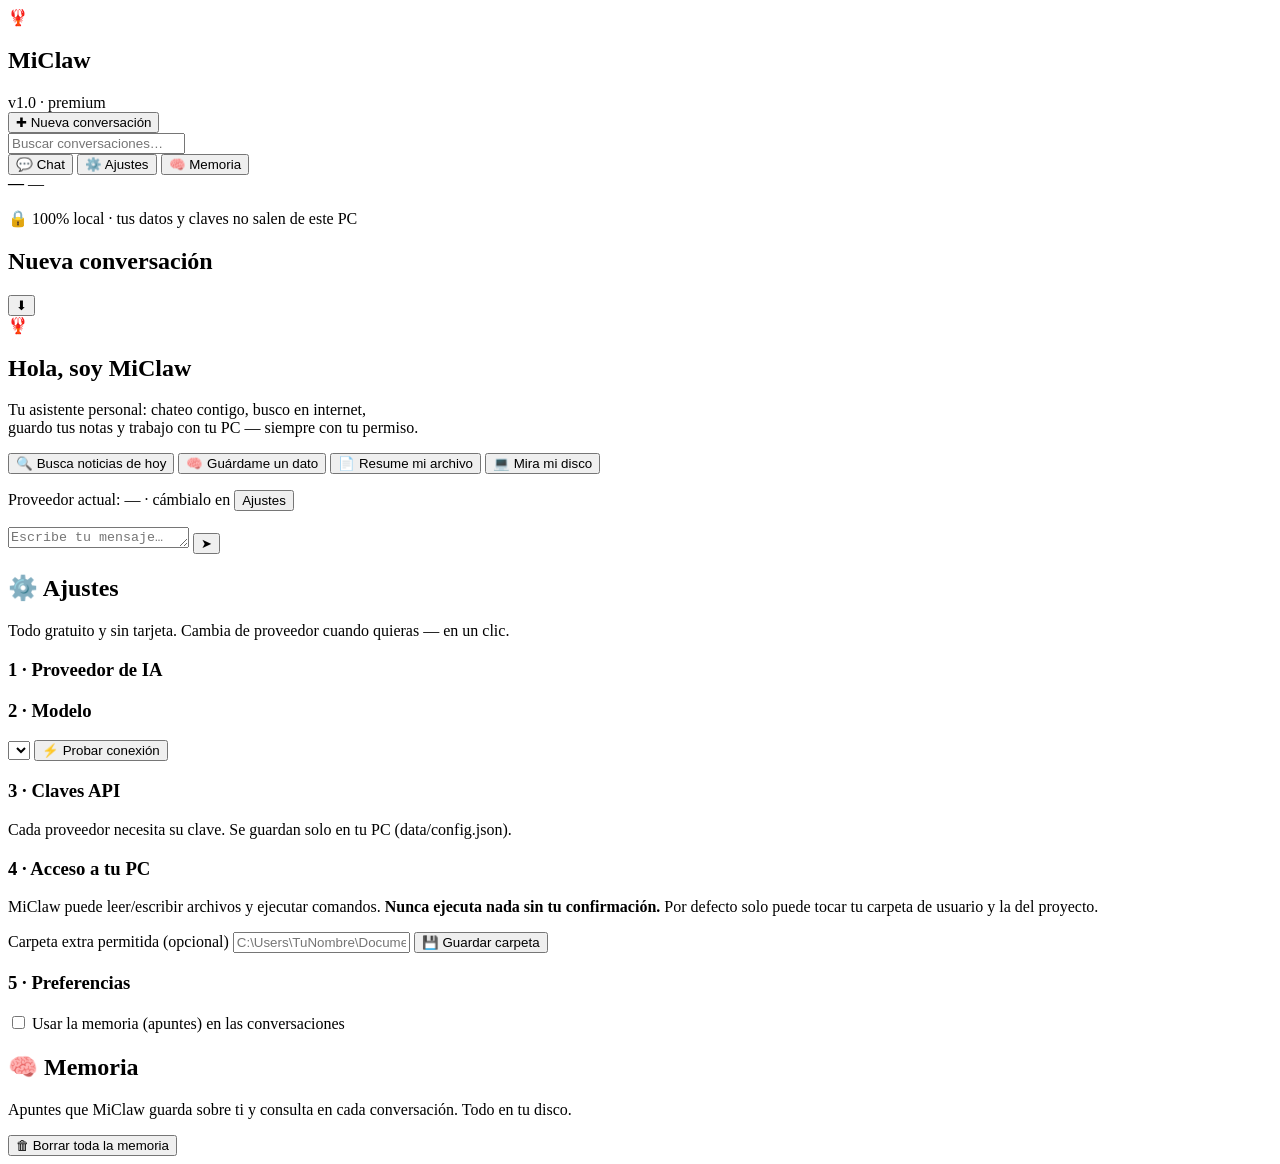
==== asistente/static/index.html @ cb07a9a9 "MiClaw v1.0 premium: conversaciones guardadas, Markdown, typewriter y UX de nivel dios - Conversacio" ====
<!DOCTYPE html>
<html lang="es">
<head>
<meta charset="UTF-8">
<meta name="viewport" content="width=device-width, initial-scale=1.0">
<title>MiClaw — Tu asistente de IA</title>
<link rel="stylesheet" href="/static/styles.css">
</head>
<body>
<div class="bg-orbs" aria-hidden="true"><div class="orb o1"></div><div class="orb o2"></div><div class="orb o3"></div></div>

<div class="app">
  <!-- ================= SIDEBAR ================= -->
  <aside class="sidebar">
    <div class="brand">
      <div class="brand-logo">🦞</div>
      <div class="brand-text">
        <h1>MiClaw</h1>
        <span class="version">v1.0 · premium</span>
      </div>
    </div>

    <button class="new-chat-btn" id="btn-nueva">✚ Nueva conversación</button>

    <div class="search-box">
      <input type="text" id="buscar-conv" placeholder="Buscar conversaciones…">
    </div>

    <div class="conv-list" id="lista-conversaciones"></div>

    <div class="sidebar-bottom">
      <button class="nav-btn" data-view="chat">💬 Chat</button>
      <button class="nav-btn" data-view="ajustes">⚙️ Ajustes</button>
      <button class="nav-btn" data-view="memoria">🧠 Memoria</button>

      <div class="provider-mini" id="provider-box" title="Proveedor activo">
        <span class="dot" id="provider-dot"></span>
        <div class="provider-mini-text">
          <strong id="provider-name">—</strong>
          <span id="provider-model">—</span>
        </div>
      </div>
      <p class="privacy-note">🔒 100% local · tus datos y claves no salen de este PC</p>
    </div>
  </aside>

  <!-- ================= CONTENIDO ================= -->
  <main class="content">

    <!-- ---------- CHAT ---------- -->
    <section id="view-chat" class="view active">
      <header class="chat-top">
        <div class="chat-title-wrap">
          <h2 id="chat-titulo">Nueva conversación</h2>
          <span class="chip" id="chip-proveedor"></span>
        </div>
        <div class="chat-top-actions">
          <button class="icon-btn" id="btn-exportar" title="Exportar conversación (Markdown)">⬇</button>
        </div>
      </header>

      <div id="welcome" class="welcome">
        <div class="welcome-logo">🦞</div>
        <h1>Hola, soy MiClaw</h1>
        <p>Tu asistente personal: chateo contigo, busco en internet, <br>guardo tus notas y trabajo con tu PC — siempre con tu permiso.</p>
        <div class="chips">
          <button class="chip-sug" data-s="busca en internet las noticias de tecnología de hoy">🔍 Busca noticias de hoy</button>
          <button class="chip-sug" data-s="recuerda que mi color favorito es el verde">🧠 Guárdame un dato</button>
          <button class="chip-sug" data-s="lee el archivo README.md del proyecto y resúmelo">📄 Resume mi archivo</button>
          <button class="chip-sug" data-s="¿cuánto espacio libre tiene mi disco?">💻 Mira mi disco</button>
        </div>
        <p class="welcome-hint">Proveedor actual: <span id="welcome-provider">—</span> · cámbialo en <button class="linklike" id="ir-ajustes">Ajustes</button></p>
      </div>

      <div id="messages" class="messages"></div>

      <form id="chat-form" class="composer" autocomplete="off">
        <textarea id="input" rows="1" placeholder="Escribe tu mensaje…  (Enter enviar · Shift+Enter salto)"></textarea>
        <button type="submit" id="btn-send" title="Enviar">➤</button>
      </form>
    </section>

    <!-- ---------- AJUSTES ---------- -->
    <section id="view-ajustes" class="view scroll-view">
      <div class="view-head">
        <h2>⚙️ Ajustes</h2>
        <p class="hint">Todo gratuito y sin tarjeta. Cambia de proveedor cuando quieras — en un clic.</p>
      </div>

      <div class="card">
        <h3>1 · Proveedor de IA</h3>
        <div id="provider-list" class="provider-list"></div>
      </div>

      <div class="card" id="card-modelo">
        <h3>2 · Modelo</h3>
        <select id="select-modelo"></select>
        <button class="btn-primary" id="btn-probar">⚡ Probar conexión</button>
        <span id="probar-resultado" class="probar-resultado"></span>
      </div>

      <div class="card" id="card-custom" style="display:none">
        <h3>2b · Proveedor personalizado (cualquier API compatible con OpenAI)</h3>
        <p class="hint">Pon la URL base (sin /chat/completions) y la lista de modelos, uno por línea. Funciona con LM Studio, vLLM y otros.</p>
        <label class="mini-label" for="custom-url">URL base</label>
        <input type="text" id="custom-url" placeholder="https://mi-servidor.com/v1">
        <label class="mini-label" for="custom-modelos">Modelos (uno por línea)</label>
        <textarea id="custom-modelos" rows="4" placeholder="mi-modelo-1&#10;mi-modelo-2"></textarea>
        <button class="btn-primary" id="btn-custom">💾 Guardar personalizado</button>
      </div>

      <div class="card">
        <h3>3 · Claves API</h3>
        <p class="hint">Cada proveedor necesita su clave. Se guardan solo en tu PC (data/config.json).</p>
        <div id="key-list"></div>
      </div>

      <div class="card">
        <h3>4 · Acceso a tu PC</h3>
        <p class="hint">MiClaw puede leer/escribir archivos y ejecutar comandos. <strong>Nunca ejecuta nada sin tu confirmación.</strong> Por defecto solo puede tocar tu carpeta de usuario y la del proyecto.</p>
        <label class="mini-label" for="pc-carpeta">Carpeta extra permitida (opcional)</label>
        <input type="text" id="pc-carpeta" placeholder="C:\Users\TuNombre\Documentos  o  /home/tu/Proyectos">
        <button class="btn-primary" id="btn-pc-config">💾 Guardar carpeta</button>
      </div>

      <div class="card">
        <h3>5 · Preferencias</h3>
        <label class="toggle-row">
          <input type="checkbox" id="toggle-memoria">
          <span>Usar la memoria (apuntes) en las conversaciones</span>
        </label>
      </div>
    </section>

    <!-- ---------- MEMORIA ---------- -->
    <section id="view-memoria" class="view scroll-view">
      <div class="view-head">
        <h2>🧠 Memoria</h2>
        <p class="hint">Apuntes que MiClaw guarda sobre ti y consulta en cada conversación. Todo en tu disco.</p>
      </div>
      <div id="apuntes-list" class="apuntes-list"></div>
      <button class="danger-btn" id="btn-borrar-memoria">🗑 Borrar toda la memoria</button>
    </section>
  </main>
</div>

<div id="toast" class="toast"></div>
<script src="/static/app.js"></script>
</body>
</html>
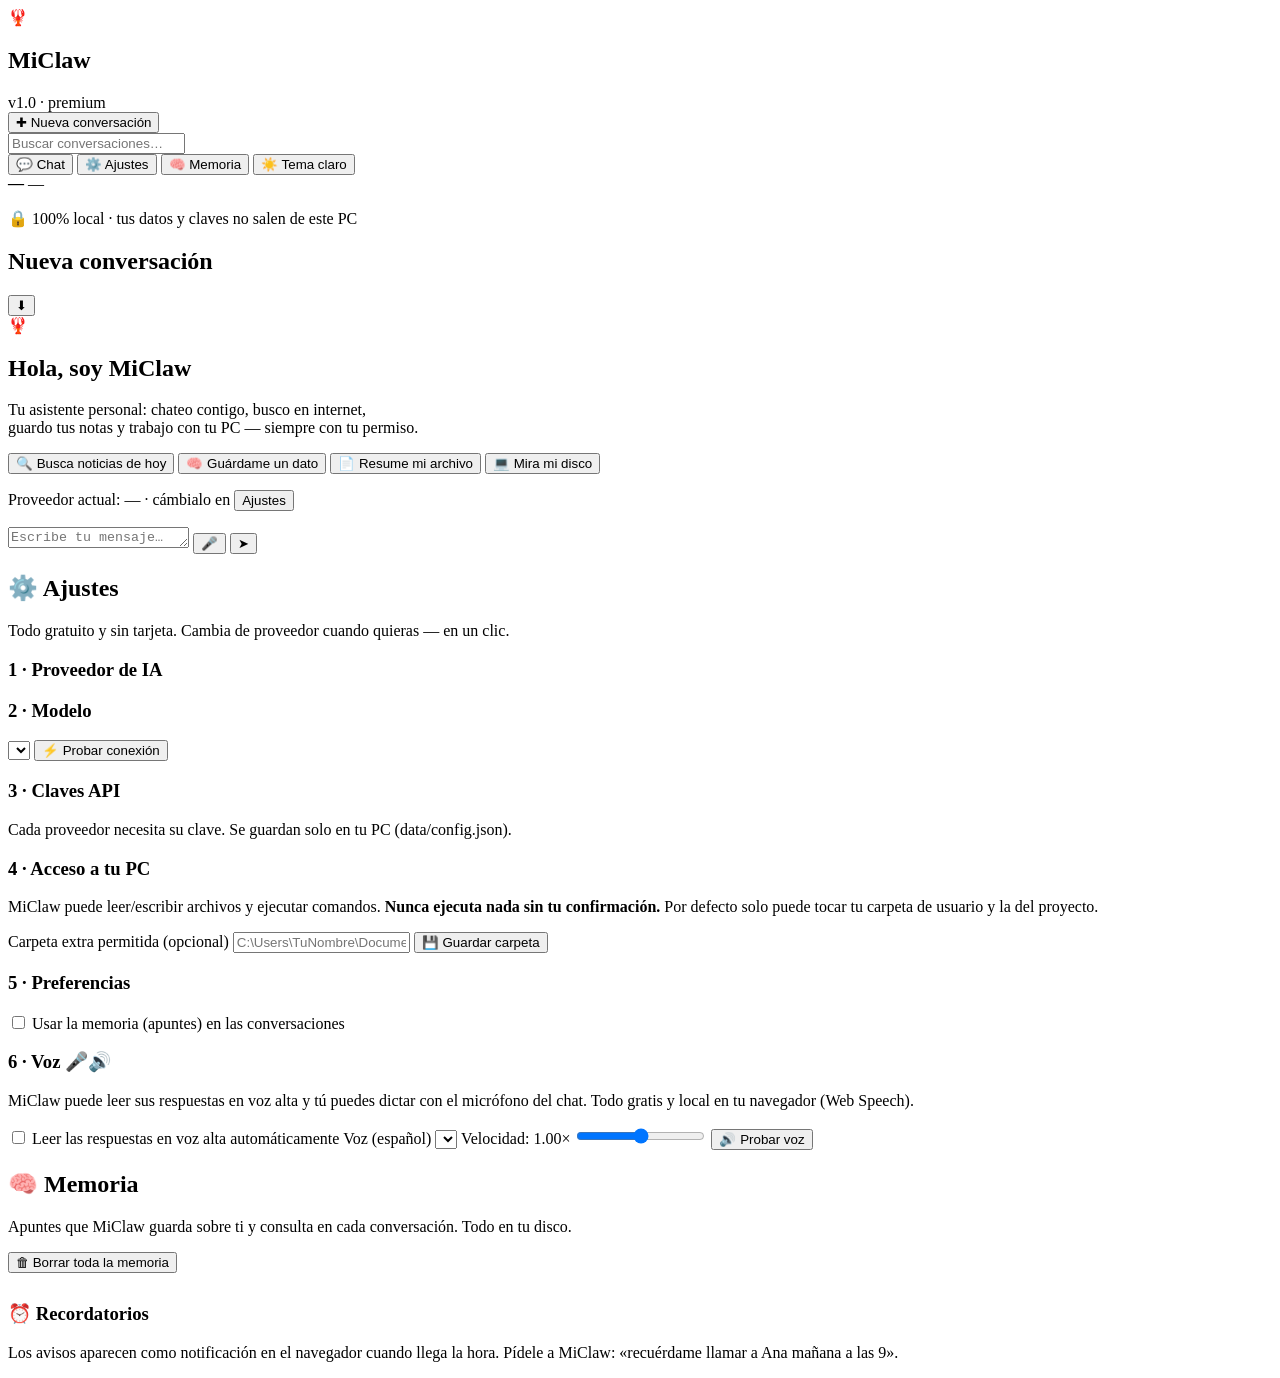
==== commit 0cb850b6: "MiClaw v1.1 nivel Dios: streaming real, voz, temas claro/oscuro, calculadora, recordatorios y clima " ====
--- a/asistente/static/index.html
+++ b/asistente/static/index.html
@@ -32,6 +32,7 @@
       <button class="nav-btn" data-view="chat">💬 Chat</button>
       <button class="nav-btn" data-view="ajustes">⚙️ Ajustes</button>
       <button class="nav-btn" data-view="memoria">🧠 Memoria</button>
+      <button class="nav-btn" id="btn-tema">☀️ Tema claro</button>
 
       <div class="provider-mini" id="provider-box" title="Proveedor activo">
         <span class="dot" id="provider-dot"></span>
@@ -76,6 +77,7 @@
 
       <form id="chat-form" class="composer" autocomplete="off">
         <textarea id="input" rows="1" placeholder="Escribe tu mensaje…  (Enter enviar · Shift+Enter salto)"></textarea>
+        <button type="button" class="mic-btn" id="btn-mic" title="Dictar por voz (micrófono)">🎤</button>
         <button type="submit" id="btn-send" title="Enviar">➤</button>
       </form>
     </section>
@@ -130,6 +132,20 @@
           <span>Usar la memoria (apuntes) en las conversaciones</span>
         </label>
       </div>
+
+      <div class="card">
+        <h3>6 · Voz 🎤🔊</h3>
+        <p class="hint">MiClaw puede leer sus respuestas en voz alta y tú puedes dictar con el micrófono del chat. Todo gratis y local en tu navegador (Web Speech).</p>
+        <label class="toggle-row">
+          <input type="checkbox" id="toggle-voz">
+          <span>Leer las respuestas en voz alta automáticamente</span>
+        </label>
+        <label class="mini-label" for="select-voz">Voz (español)</label>
+        <select id="select-voz"></select>
+        <label class="mini-label" for="rango-voz">Velocidad: <span id="voz-vel-label">1.00×</span></label>
+        <input type="range" id="rango-voz" min="0.5" max="1.5" step="0.05" value="1">
+        <button class="btn-primary" id="btn-probar-voz">🔊 Probar voz</button>
+      </div>
     </section>
 
     <!-- ---------- MEMORIA ---------- -->
@@ -140,6 +156,10 @@
       </div>
       <div id="apuntes-list" class="apuntes-list"></div>
       <button class="danger-btn" id="btn-borrar-memoria">🗑 Borrar toda la memoria</button>
+
+      <h3 style="margin-top:30px;">⏰ Recordatorios</h3>
+      <p class="hint">Los avisos aparecen como notificación en el navegador cuando llega la hora. Pídele a MiClaw: «recuérdame llamar a Ana mañana a las 9».</p>
+      <div id="recordatorios-list" class="apuntes-list"></div>
     </section>
   </main>
 </div>
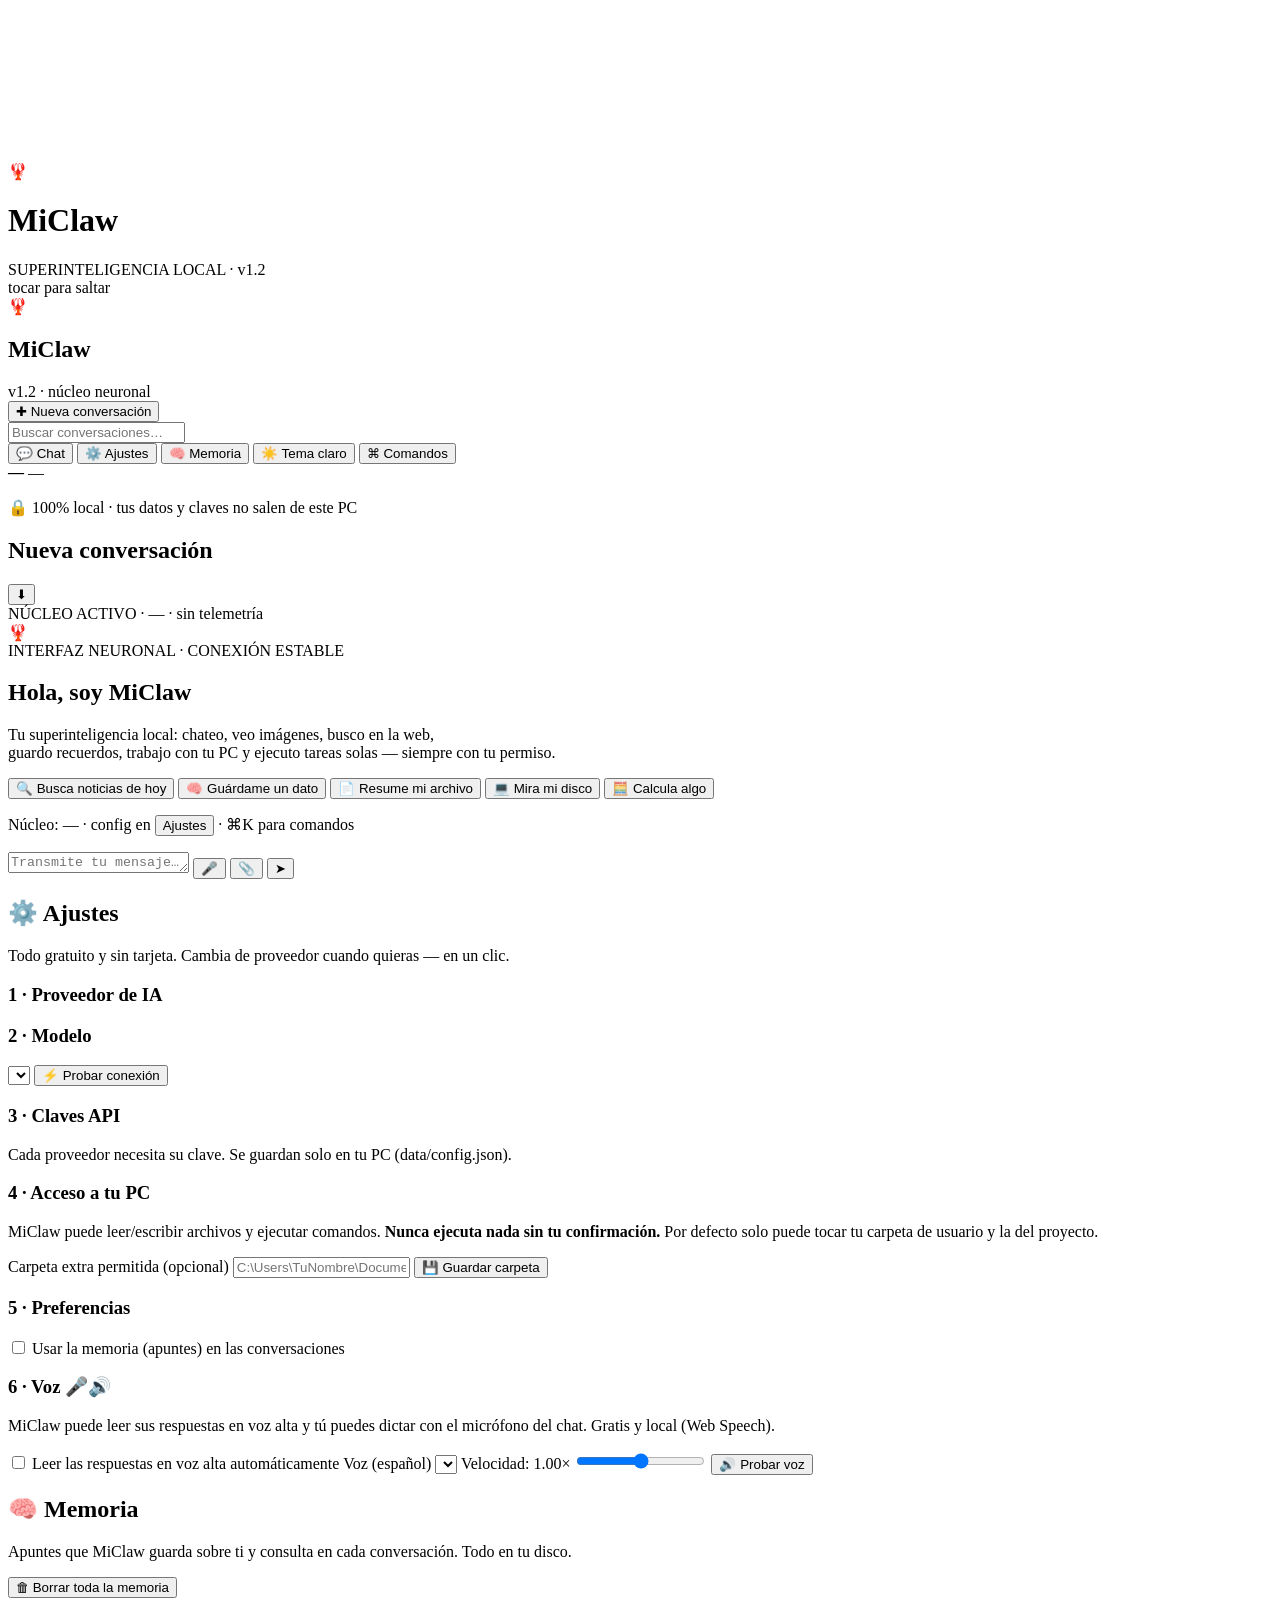
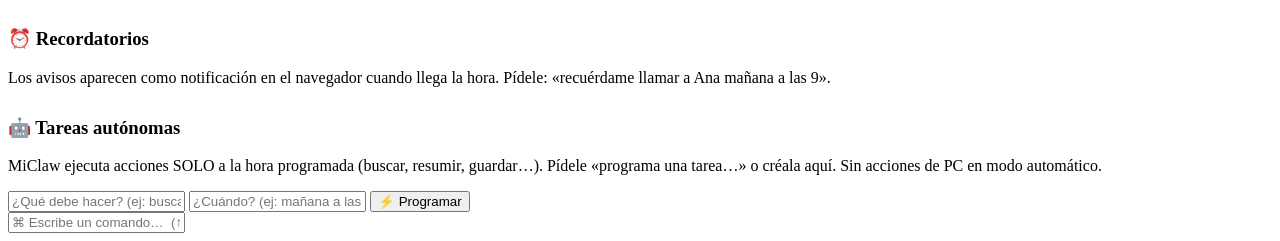
==== commit bc48a854: "MiClaw v1.2 modo superinteligencia: vision, tareas autonomicas, paleta de comandos, HUD, red neurona" ====
--- a/asistente/static/index.html
+++ b/asistente/static/index.html
@@ -3,11 +3,22 @@
 <head>
 <meta charset="UTF-8">
 <meta name="viewport" content="width=device-width, initial-scale=1.0">
-<title>MiClaw — Tu asistente de IA</title>
+<title>MiClaw — Superinteligencia local</title>
 <link rel="stylesheet" href="/static/styles.css">
 </head>
 <body>
 <div class="bg-orbs" aria-hidden="true"><div class="orb o1"></div><div class="orb o2"></div><div class="orb o3"></div></div>
+<canvas id="neural" aria-hidden="true"></canvas>
+
+<!-- ============ PANTALLA DE ARRANQUE (IA despertando) ============ -->
+<div id="boot" class="boot">
+  <div class="boot-core">🦞</div>
+  <h1 class="boot-title">MiClaw</h1>
+  <div class="boot-sub">SUPERINTELIGENCIA LOCAL · v1.2</div>
+  <div class="boot-bar"><div class="boot-bar-fill" id="boot-fill"></div></div>
+  <div class="boot-logs" id="boot-logs"></div>
+  <div class="boot-skip" id="boot-skip">tocar para saltar</div>
+</div>
 
 <div class="app">
   <!-- ================= SIDEBAR ================= -->
@@ -16,7 +27,7 @@
       <div class="brand-logo">🦞</div>
       <div class="brand-text">
         <h1>MiClaw</h1>
-        <span class="version">v1.0 · premium</span>
+        <span class="version">v1.2 · núcleo neuronal</span>
       </div>
     </div>
 
@@ -33,6 +44,7 @@
       <button class="nav-btn" data-view="ajustes">⚙️ Ajustes</button>
       <button class="nav-btn" data-view="memoria">🧠 Memoria</button>
       <button class="nav-btn" id="btn-tema">☀️ Tema claro</button>
+      <button class="nav-btn" id="btn-paleta" title="Paleta de comandos (Ctrl+K)">⌘ Comandos</button>
 
       <div class="provider-mini" id="provider-box" title="Proveedor activo">
         <span class="dot" id="provider-dot"></span>
@@ -60,24 +72,39 @@
         </div>
       </header>
 
+      <div class="hud" id="hud">
+        <span class="hud-dot" id="hud-dot"></span>
+        <span class="hud-label">NÚCLEO ACTIVO</span>
+        <span class="hud-sep">·</span>
+        <span id="hud-prov">—</span>
+        <span class="hud-sep">·</span>
+        <span id="hud-tele">sin telemetría</span>
+      </div>
+
       <div id="welcome" class="welcome">
         <div class="welcome-logo">🦞</div>
+        <div class="welcome-tag">INTERFAZ NEURONAL · CONEXIÓN ESTABLE</div>
         <h1>Hola, soy MiClaw</h1>
-        <p>Tu asistente personal: chateo contigo, busco en internet, <br>guardo tus notas y trabajo con tu PC — siempre con tu permiso.</p>
+        <p>Tu superinteligencia local: chateo, veo imágenes, busco en la web,<br>
+        guardo recuerdos, trabajo con tu PC y ejecuto tareas solas — siempre con tu permiso.</p>
         <div class="chips">
           <button class="chip-sug" data-s="busca en internet las noticias de tecnología de hoy">🔍 Busca noticias de hoy</button>
           <button class="chip-sug" data-s="recuerda que mi color favorito es el verde">🧠 Guárdame un dato</button>
           <button class="chip-sug" data-s="lee el archivo README.md del proyecto y resúmelo">📄 Resume mi archivo</button>
           <button class="chip-sug" data-s="¿cuánto espacio libre tiene mi disco?">💻 Mira mi disco</button>
-        </div>
-        <p class="welcome-hint">Proveedor actual: <span id="welcome-provider">—</span> · cámbialo en <button class="linklike" id="ir-ajustes">Ajustes</button></p>
+          <button class="chip-sug" data-s="calcula la raíz cuadrada de 2025 y multiplícala por pi">🧮 Calcula algo</button>
+        </div>
+        <p class="welcome-hint">Núcleo: <span id="welcome-provider">—</span> · config en <button class="linklike" id="ir-ajustes">Ajustes</button> · ⌘K para comandos</p>
       </div>
 
       <div id="messages" class="messages"></div>
 
+      <div id="adjuntos" class="adjuntos"></div>
       <form id="chat-form" class="composer" autocomplete="off">
-        <textarea id="input" rows="1" placeholder="Escribe tu mensaje…  (Enter enviar · Shift+Enter salto)"></textarea>
-        <button type="button" class="mic-btn" id="btn-mic" title="Dictar por voz (micrófono)">🎤</button>
+        <textarea id="input" rows="1" placeholder="Transmite tu mensaje…  (Enter enviar · Shift+Enter salto)"></textarea>
+        <button type="button" class="mic-btn" id="btn-mic" title="Dictar por voz">🎤</button>
+        <button type="button" class="clip-btn" id="btn-adjunto" title="Adjuntar imagen o archivo">📎</button>
+        <input type="file" id="file-input" hidden multiple accept="image/*,.txt,.md,.py,.json,.csv,.log,.js,.html,.css,.ts,.tsx,.jsx">
         <button type="submit" id="btn-send" title="Enviar">➤</button>
       </form>
     </section>
@@ -135,7 +162,7 @@
 
       <div class="card">
         <h3>6 · Voz 🎤🔊</h3>
-        <p class="hint">MiClaw puede leer sus respuestas en voz alta y tú puedes dictar con el micrófono del chat. Todo gratis y local en tu navegador (Web Speech).</p>
+        <p class="hint">MiClaw puede leer sus respuestas en voz alta y tú puedes dictar con el micrófono del chat. Gratis y local (Web Speech).</p>
         <label class="toggle-row">
           <input type="checkbox" id="toggle-voz">
           <span>Leer las respuestas en voz alta automáticamente</span>
@@ -158,10 +185,27 @@
       <button class="danger-btn" id="btn-borrar-memoria">🗑 Borrar toda la memoria</button>
 
       <h3 style="margin-top:30px;">⏰ Recordatorios</h3>
-      <p class="hint">Los avisos aparecen como notificación en el navegador cuando llega la hora. Pídele a MiClaw: «recuérdame llamar a Ana mañana a las 9».</p>
+      <p class="hint">Los avisos aparecen como notificación en el navegador cuando llega la hora. Pídele: «recuérdame llamar a Ana mañana a las 9».</p>
       <div id="recordatorios-list" class="apuntes-list"></div>
+
+      <h3 style="margin-top:30px;">🤖 Tareas autónomas</h3>
+      <p class="hint">MiClaw ejecuta acciones SOLO a la hora programada (buscar, resumir, guardar…). Pídele «programa una tarea…» o créala aquí. Sin acciones de PC en modo automático.</p>
+      <div class="tarea-crear">
+        <input type="text" id="tarea-prompt" placeholder="¿Qué debe hacer? (ej: busca las noticias de tecnología)">
+        <input type="text" id="tarea-cuando" placeholder="¿Cuándo? (ej: mañana a las 9)">
+        <button class="btn-primary" id="btn-tarea-crear" style="margin-top:0">⚡ Programar</button>
+      </div>
+      <div id="tareas-list" class="apuntes-list"></div>
     </section>
   </main>
+</div>
+
+<!-- ============ PALETA DE COMANDOS ============ -->
+<div id="paleta" class="paleta hidden">
+  <div class="paleta-box">
+    <input id="paleta-input" placeholder="⌘ Escribe un comando…  (↑↓ navegar · Enter ejecutar · Esc cerrar)">
+    <div id="paleta-items"></div>
+  </div>
 </div>
 
 <div id="toast" class="toast"></div>
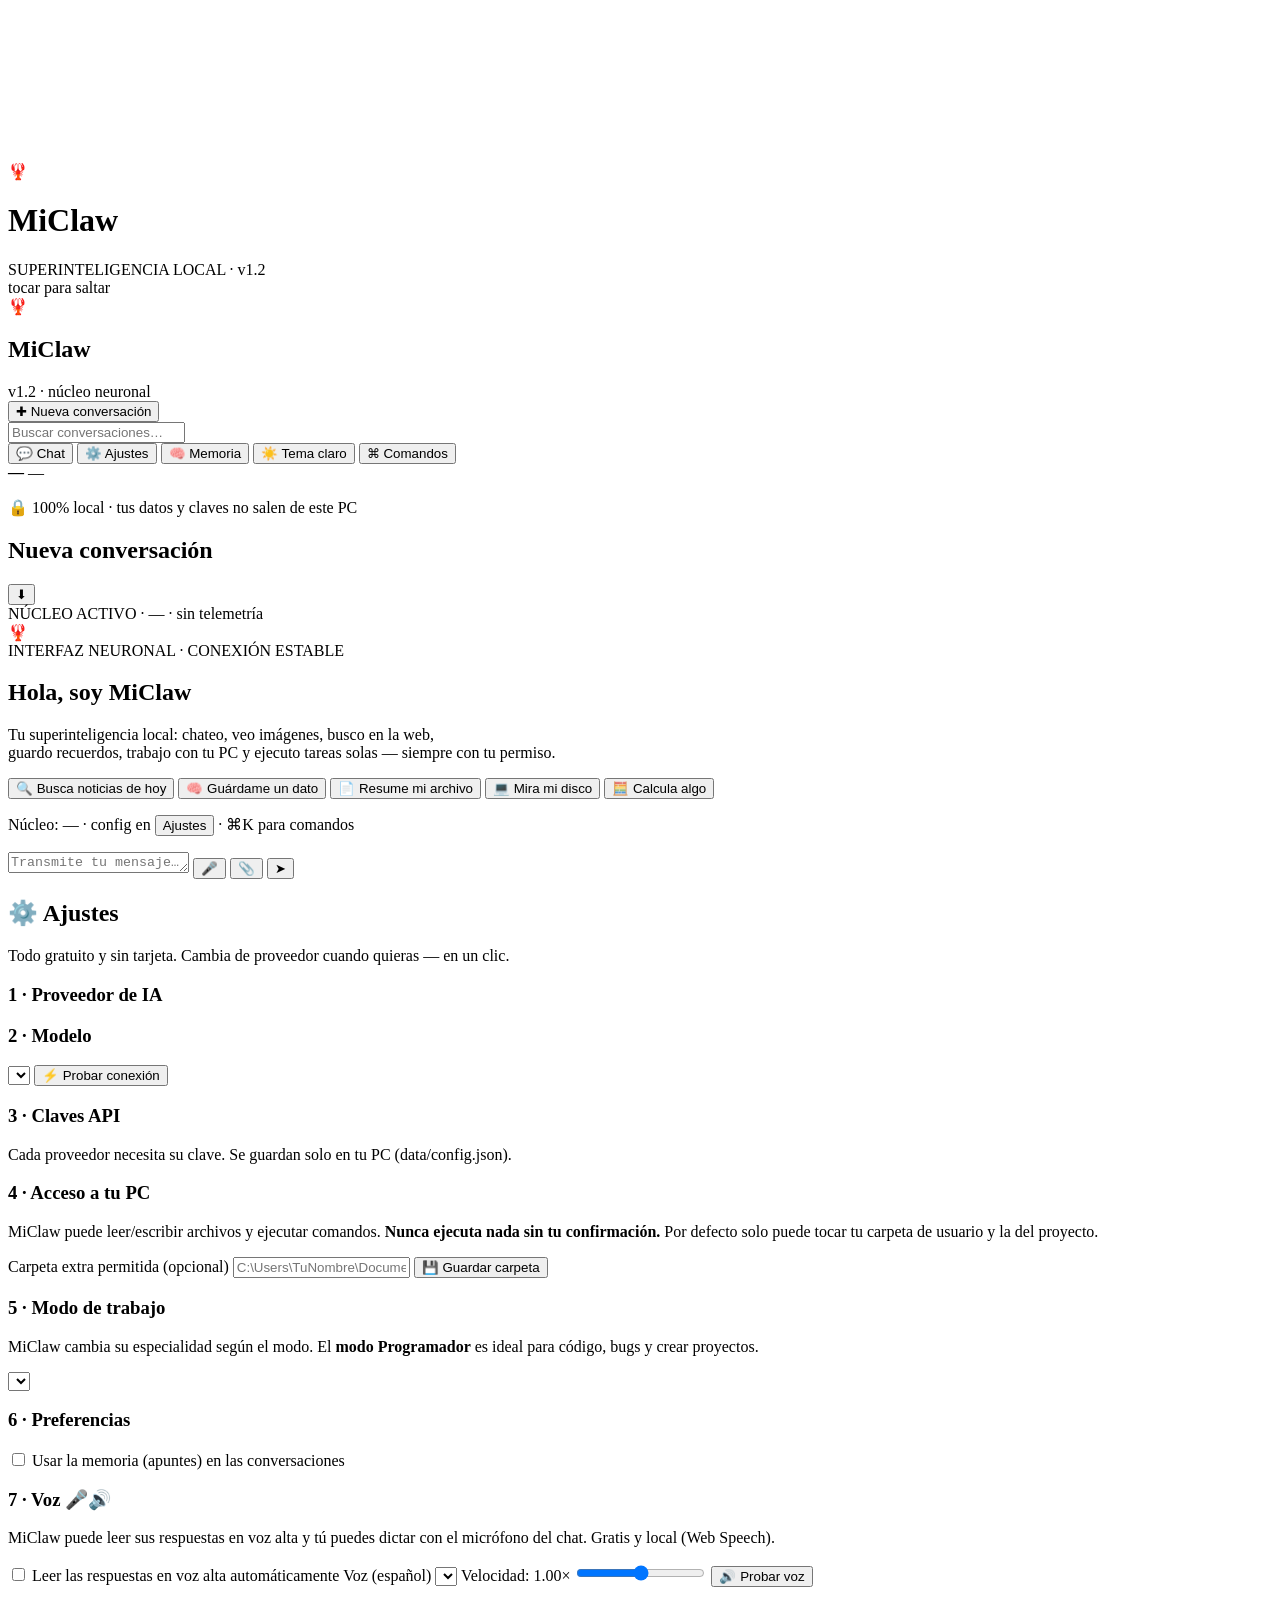
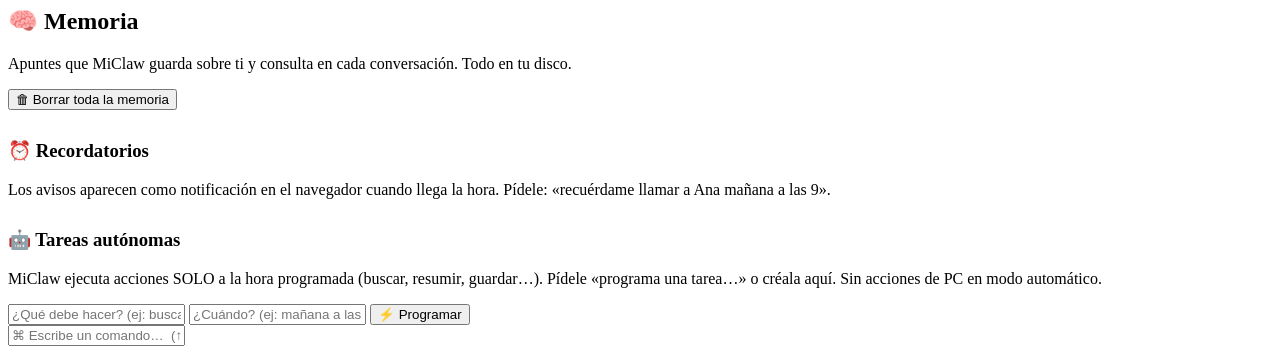
==== commit 44fe8403: "Superfunciones: modo programador (personas), acciones en lote, grep/listar/documentos y tareas recur" ====
--- a/asistente/static/index.html
+++ b/asistente/static/index.html
@@ -153,7 +153,13 @@
       </div>
 
       <div class="card">
-        <h3>5 · Preferencias</h3>
+        <h3>5 · Modo de trabajo</h3>
+        <p class="hint">MiClaw cambia su especialidad según el modo. El <strong>modo Programador</strong> es ideal para código, bugs y crear proyectos.</p>
+        <select id="select-modo"></select>
+      </div>
+
+      <div class="card">
+        <h3>6 · Preferencias</h3>
         <label class="toggle-row">
           <input type="checkbox" id="toggle-memoria">
           <span>Usar la memoria (apuntes) en las conversaciones</span>
@@ -161,7 +167,7 @@
       </div>
 
       <div class="card">
-        <h3>6 · Voz 🎤🔊</h3>
+        <h3>7 · Voz 🎤🔊</h3>
         <p class="hint">MiClaw puede leer sus respuestas en voz alta y tú puedes dictar con el micrófono del chat. Gratis y local (Web Speech).</p>
         <label class="toggle-row">
           <input type="checkbox" id="toggle-voz">
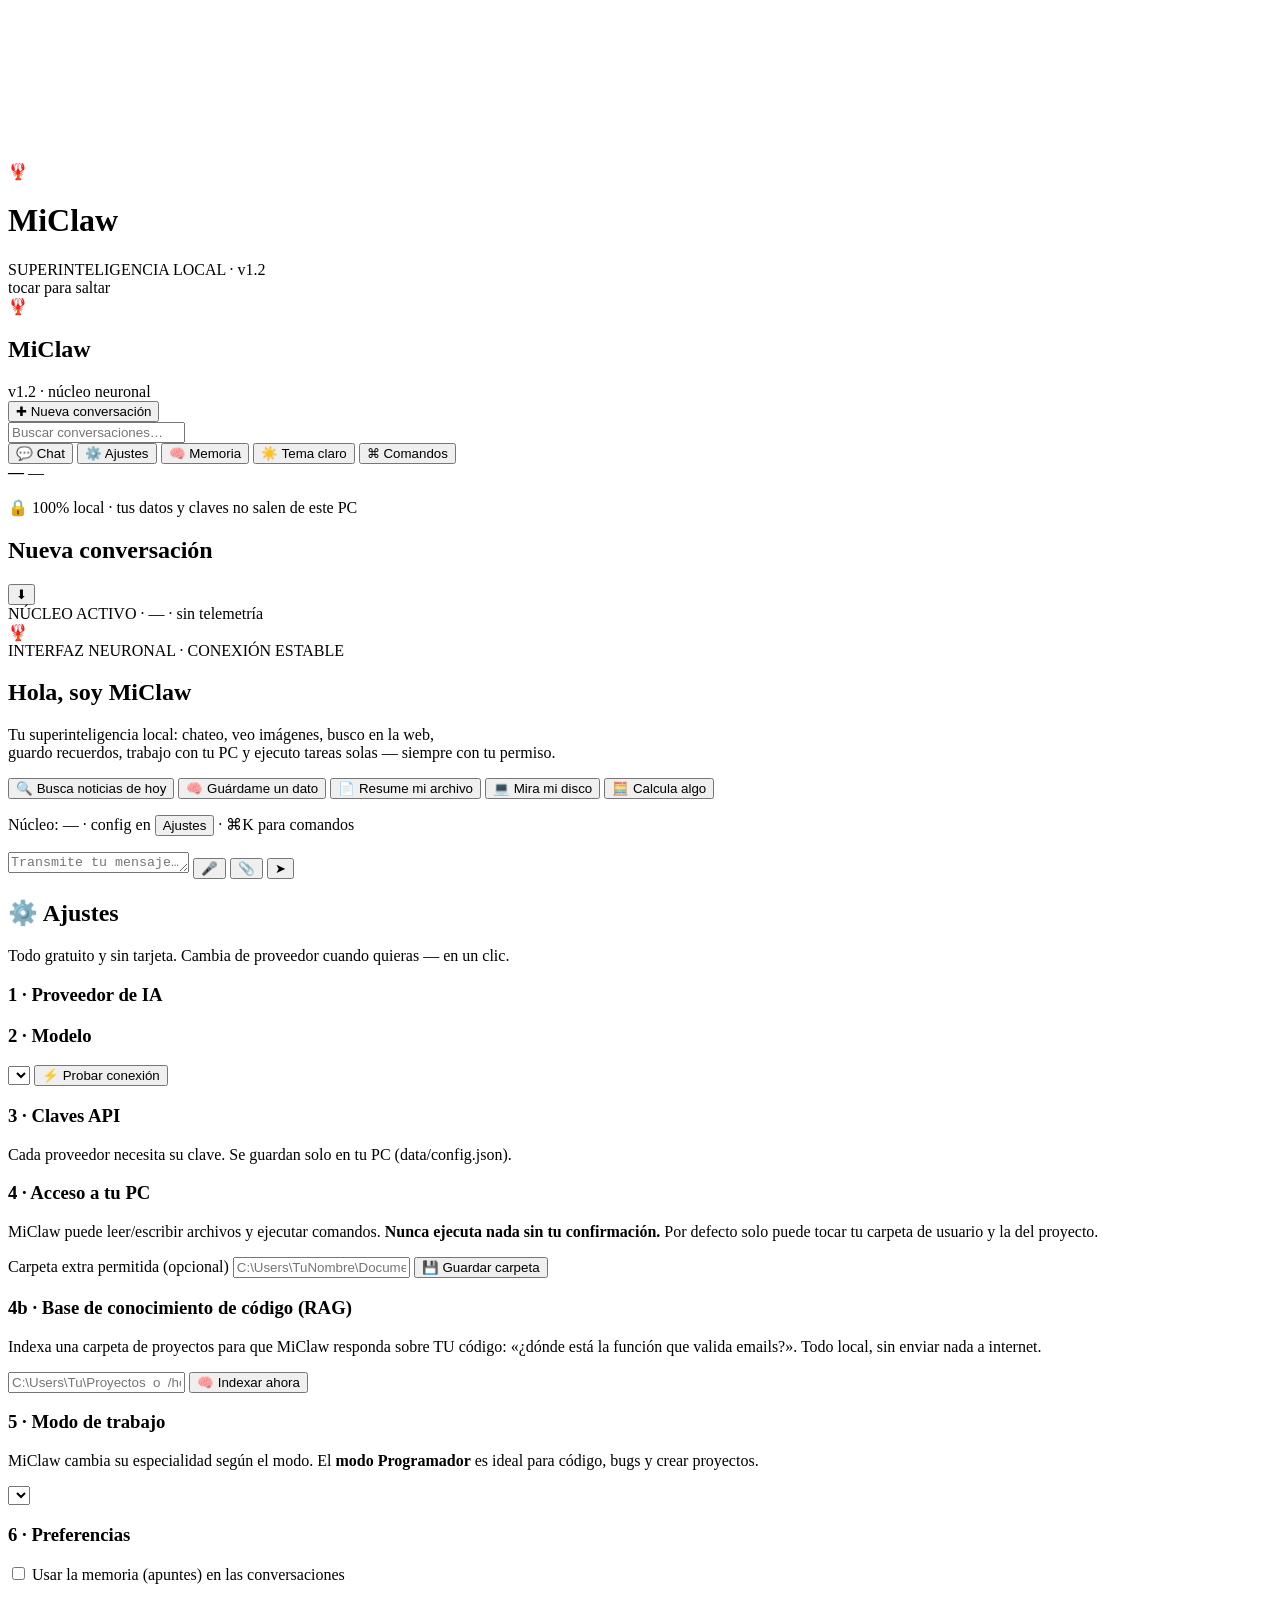
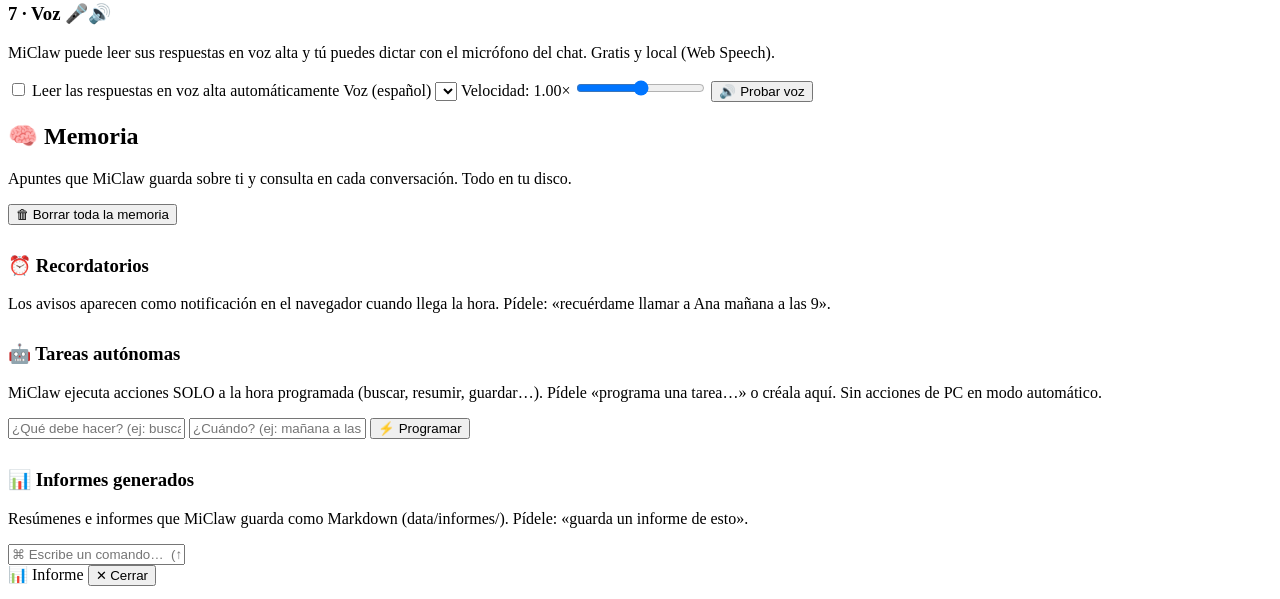
==== commit 8ddd5d40: "v1.3 companero de programacion: RAG de codigo, bucle de depuracion e informes - RAG local (asistente" ====
--- a/asistente/static/index.html
+++ b/asistente/static/index.html
@@ -153,6 +153,14 @@
       </div>
 
       <div class="card">
+        <h3>4b · Base de conocimiento de código (RAG)</h3>
+        <p class="hint">Indexa una carpeta de proyectos para que MiClaw responda sobre TU código: «¿dónde está la función que valida emails?». Todo local, sin enviar nada a internet.</p>
+        <input type="text" id="rag-ruta" placeholder="C:\Users\Tu\Proyectos  o  /home/tu/proyectos">
+        <button class="btn-primary" id="btn-rag-indexar">🧠 Indexar ahora</button>
+        <div id="rag-estado" class="probar-resultado"></div>
+      </div>
+
+      <div class="card">
         <h3>5 · Modo de trabajo</h3>
         <p class="hint">MiClaw cambia su especialidad según el modo. El <strong>modo Programador</strong> es ideal para código, bugs y crear proyectos.</p>
         <select id="select-modo"></select>
@@ -202,6 +210,10 @@
         <button class="btn-primary" id="btn-tarea-crear" style="margin-top:0">⚡ Programar</button>
       </div>
       <div id="tareas-list" class="apuntes-list"></div>
+
+      <h3 style="margin-top:30px;">📊 Informes generados</h3>
+      <p class="hint">Resúmenes e informes que MiClaw guarda como Markdown (data/informes/). Pídele: «guarda un informe de esto».</p>
+      <div id="informes-list" class="apuntes-list"></div>
     </section>
   </main>
 </div>
@@ -214,6 +226,16 @@
   </div>
 </div>
 
+<div id="modal" class="paleta hidden">
+  <div class="paleta-box modal-box">
+    <div class="modal-head">
+      <span id="modal-titulo">📊 Informe</span>
+      <button class="ghost-btn" id="modal-cerrar">✕ Cerrar</button>
+    </div>
+    <pre id="modal-content" class="modal-content"></pre>
+  </div>
+</div>
+
 <div id="toast" class="toast"></div>
 <script src="/static/app.js"></script>
 </body>
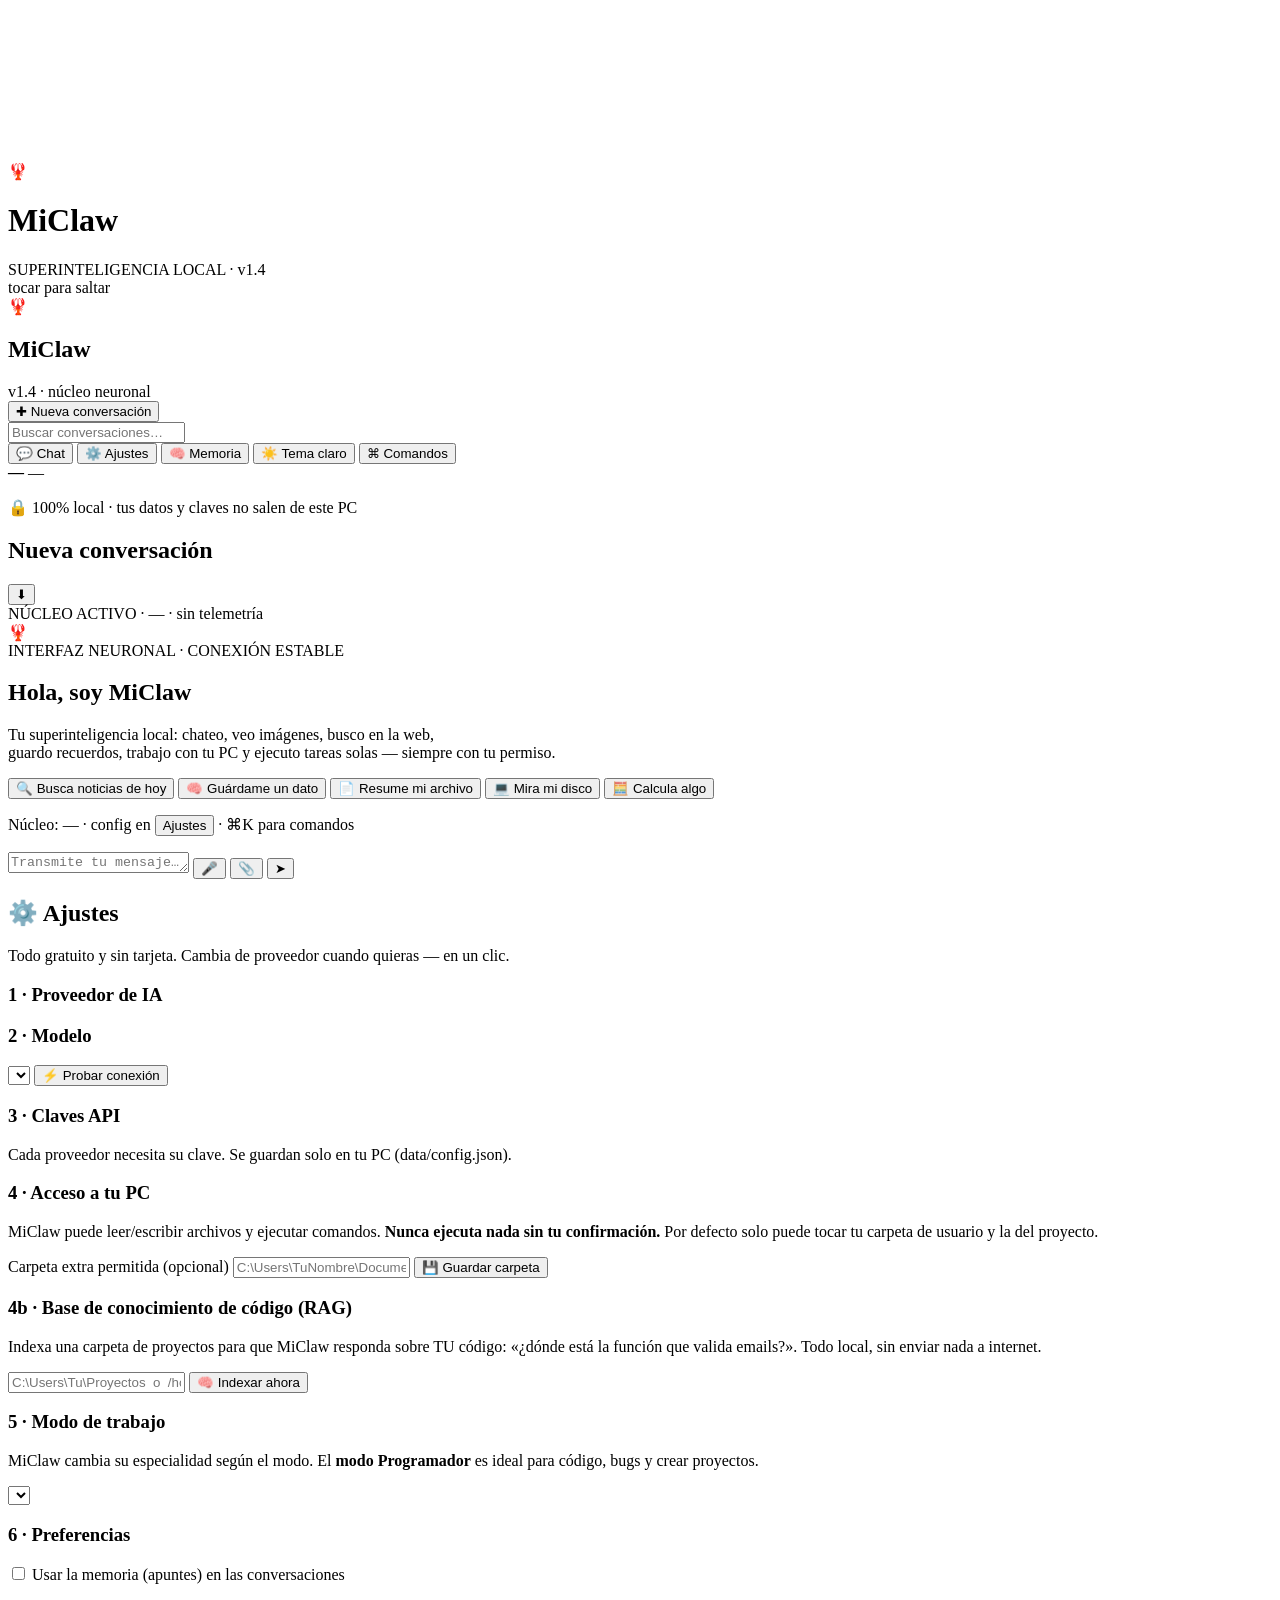
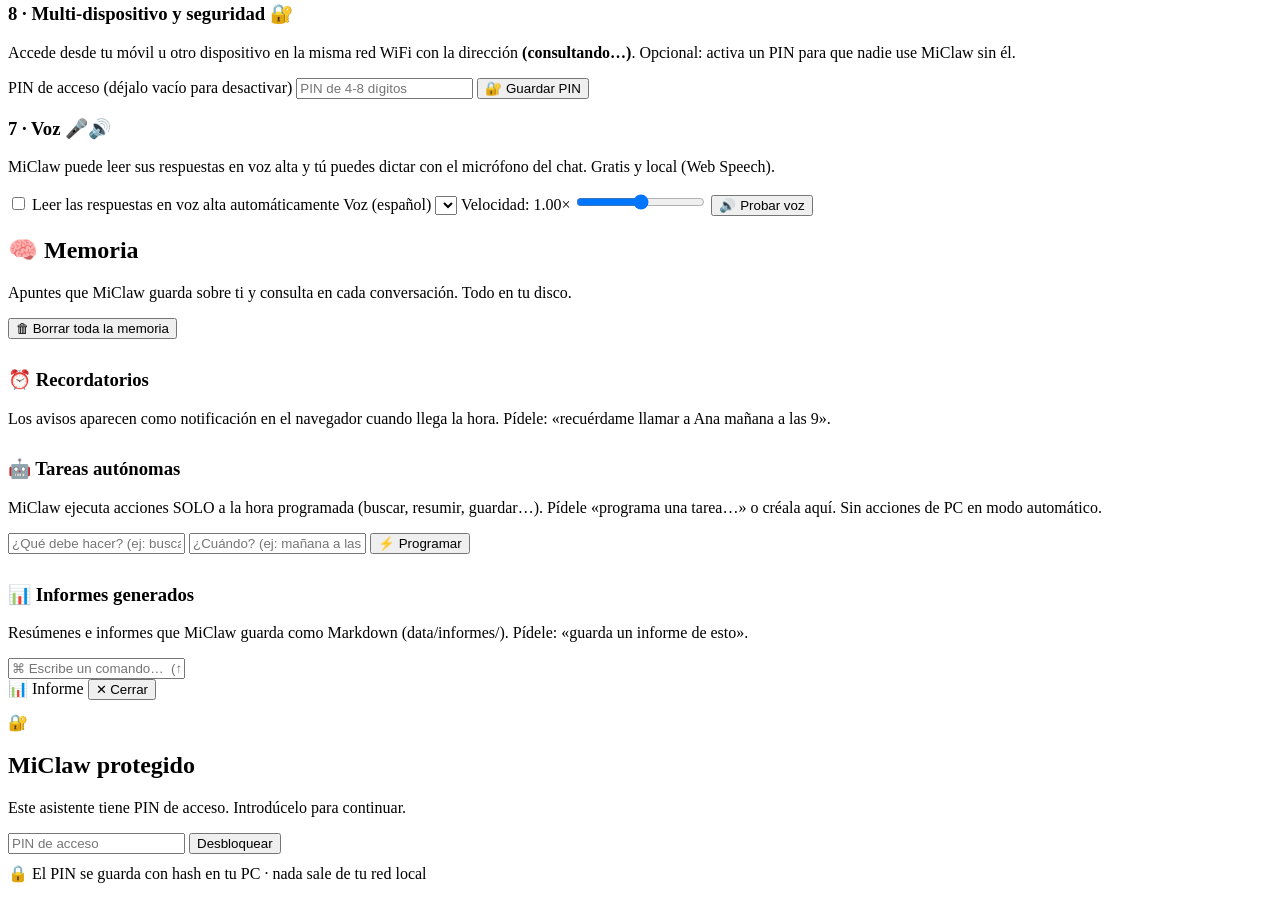
==== commit 8217a9fb: "v1.4 nivel 4: diff visual, captura de pantalla con vision, multi-dispositivo con PIN y documentacion" ====
--- a/asistente/static/index.html
+++ b/asistente/static/index.html
@@ -14,7 +14,7 @@
 <div id="boot" class="boot">
   <div class="boot-core">🦞</div>
   <h1 class="boot-title">MiClaw</h1>
-  <div class="boot-sub">SUPERINTELIGENCIA LOCAL · v1.2</div>
+  <div class="boot-sub">SUPERINTELIGENCIA LOCAL · v1.4</div>
   <div class="boot-bar"><div class="boot-bar-fill" id="boot-fill"></div></div>
   <div class="boot-logs" id="boot-logs"></div>
   <div class="boot-skip" id="boot-skip">tocar para saltar</div>
@@ -27,7 +27,7 @@
       <div class="brand-logo">🦞</div>
       <div class="brand-text">
         <h1>MiClaw</h1>
-        <span class="version">v1.2 · núcleo neuronal</span>
+        <span class="version">v1.4 · núcleo neuronal</span>
       </div>
     </div>
 
@@ -175,6 +175,15 @@
       </div>
 
       <div class="card">
+        <h3>8 · Multi-dispositivo y seguridad 🔐</h3>
+        <p class="hint">Accede desde tu móvil u otro dispositivo en la misma red WiFi con la dirección <strong id="red-ips">(consultando…)</strong>. Opcional: activa un PIN para que nadie use MiClaw sin él.</p>
+        <label class="mini-label" for="pin-input">PIN de acceso (déjalo vacío para desactivar)</label>
+        <input type="password" id="pin-input" placeholder="PIN de 4-8 dígitos" autocomplete="new-password">
+        <button class="btn-primary" id="btn-pin">🔐 Guardar PIN</button>
+        <span id="pin-estado" class="probar-resultado"></span>
+      </div>
+
+      <div class="card">
         <h3>7 · Voz 🎤🔊</h3>
         <p class="hint">MiClaw puede leer sus respuestas en voz alta y tú puedes dictar con el micrófono del chat. Gratis y local (Web Speech).</p>
         <label class="toggle-row">
@@ -236,6 +245,19 @@
   </div>
 </div>
 
+<!-- ============ PANTALLA DE BLOQUEO (PIN) ============ -->
+<div id="lock" class="lock hidden">
+  <div class="lock-box">
+    <div class="lock-icon">🔐</div>
+    <h2>MiClaw protegido</h2>
+    <p>Este asistente tiene PIN de acceso. Introdúcelo para continuar.</p>
+    <input type="password" id="lock-pin" placeholder="PIN de acceso" autocomplete="current-password">
+    <button class="btn-primary" id="lock-btn">Desbloquear</button>
+    <div id="lock-err" class="lock-err"></div>
+    <p class="privacy-note" style="margin-top:10px">🔒 El PIN se guarda con hash en tu PC · nada sale de tu red local</p>
+  </div>
+</div>
+
 <div id="toast" class="toast"></div>
 <script src="/static/app.js"></script>
 </body>
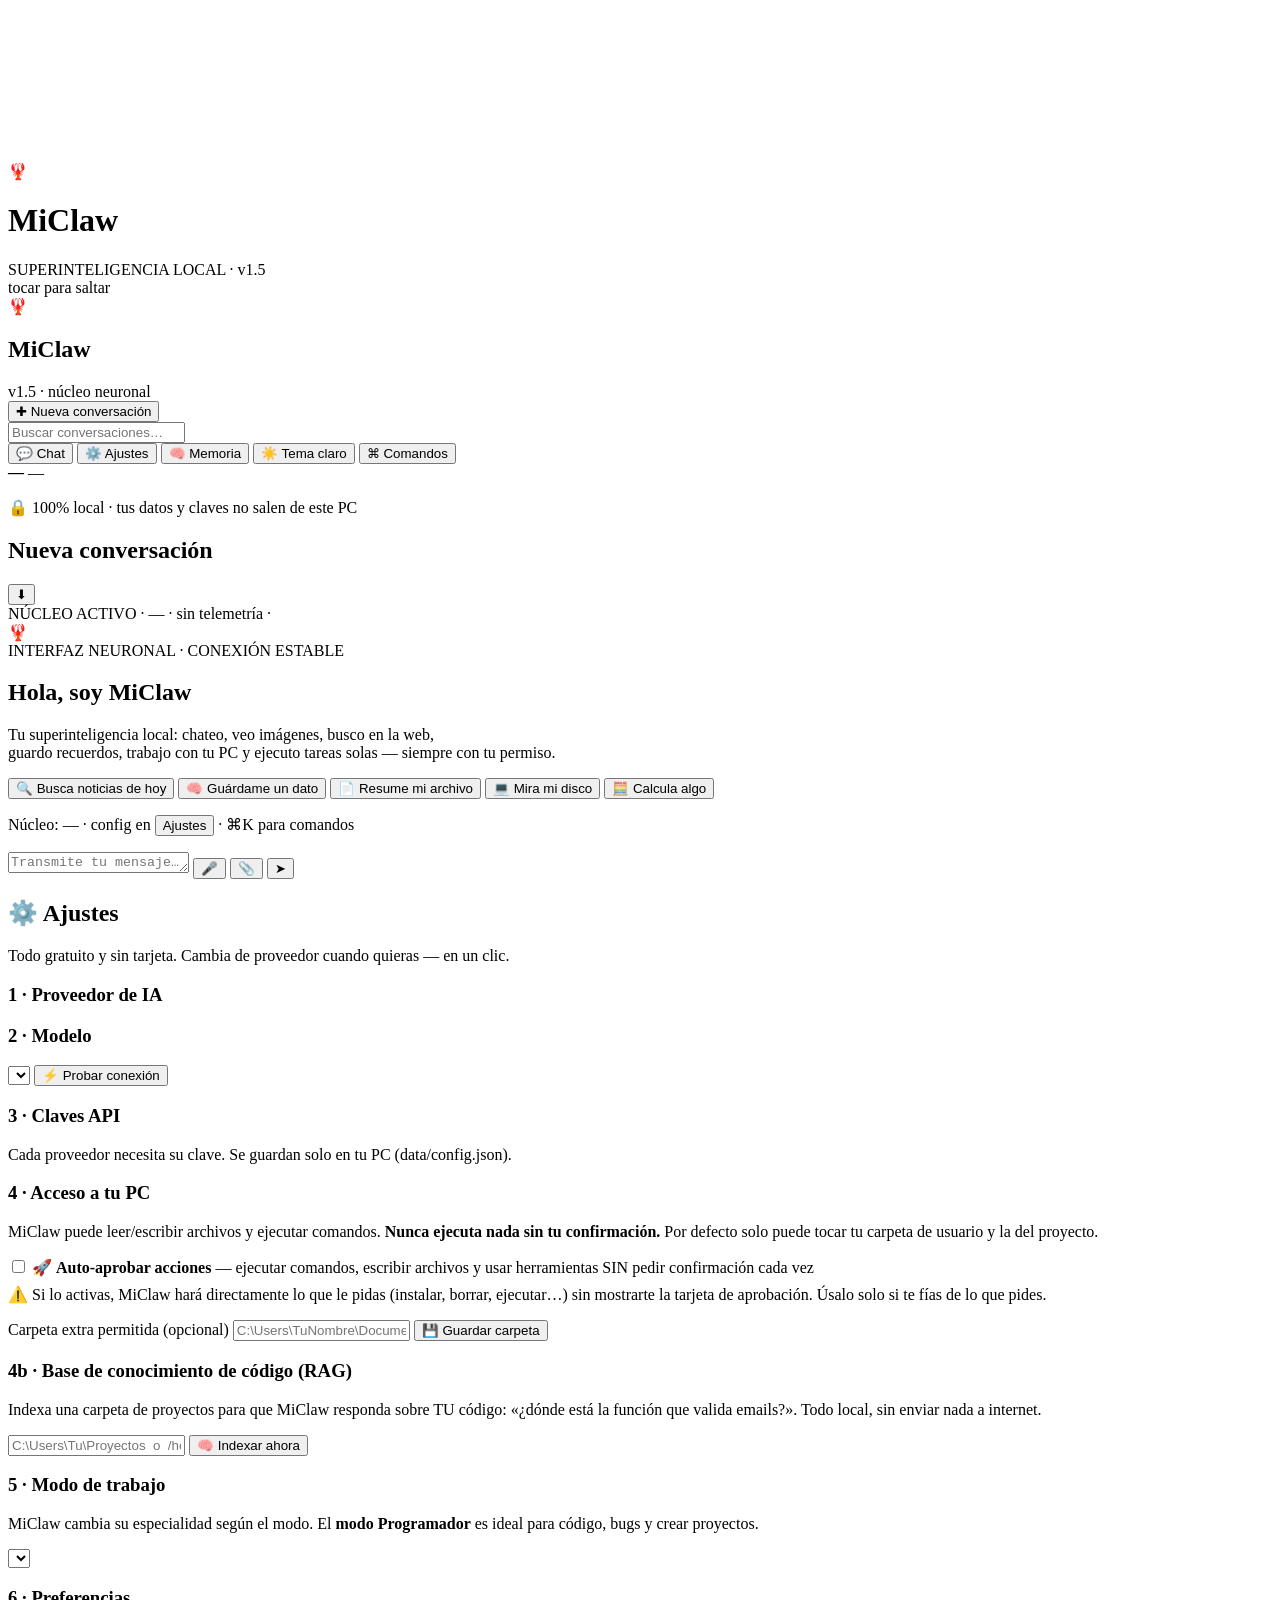
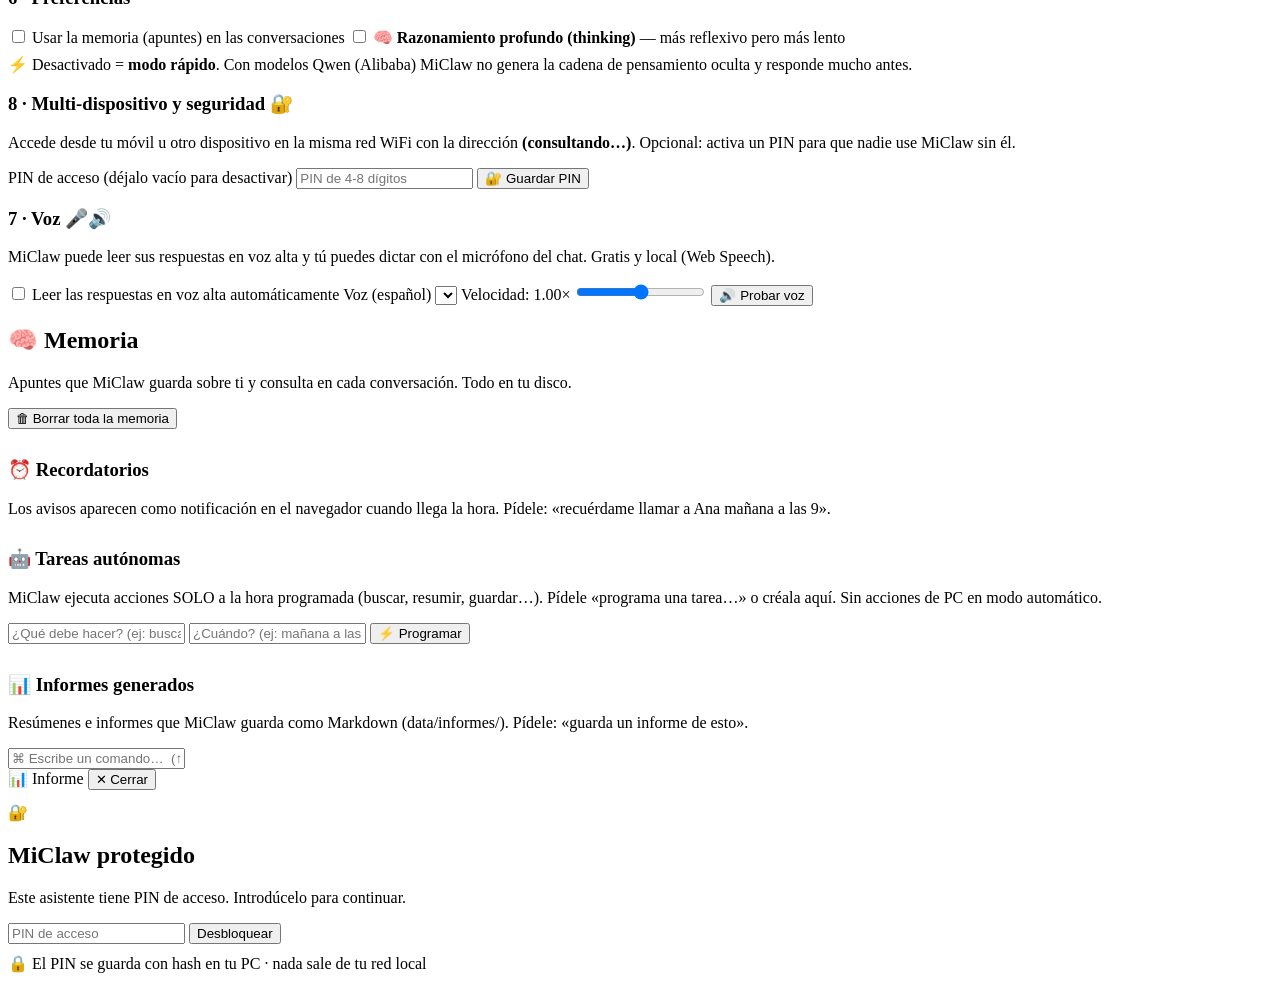
==== commit 11c8080d: "v1.5: auto-aprobación opcional y modo rápido para Qwen - Ajustes → Acceso a tu PC: toggle 'Auto-apro" ====
--- a/asistente/static/index.html
+++ b/asistente/static/index.html
@@ -14,7 +14,7 @@
 <div id="boot" class="boot">
   <div class="boot-core">🦞</div>
   <h1 class="boot-title">MiClaw</h1>
-  <div class="boot-sub">SUPERINTELIGENCIA LOCAL · v1.4</div>
+  <div class="boot-sub">SUPERINTELIGENCIA LOCAL · v1.5</div>
   <div class="boot-bar"><div class="boot-bar-fill" id="boot-fill"></div></div>
   <div class="boot-logs" id="boot-logs"></div>
   <div class="boot-skip" id="boot-skip">tocar para saltar</div>
@@ -27,7 +27,7 @@
       <div class="brand-logo">🦞</div>
       <div class="brand-text">
         <h1>MiClaw</h1>
-        <span class="version">v1.4 · núcleo neuronal</span>
+        <span class="version">v1.5 · núcleo neuronal</span>
       </div>
     </div>
 
@@ -79,6 +79,8 @@
         <span id="hud-prov">—</span>
         <span class="hud-sep">·</span>
         <span id="hud-tele">sin telemetría</span>
+        <span class="hud-sep">·</span>
+        <span id="hud-auto" class="hud-auto" hidden>⚡ AUTO-APROBAR</span>
       </div>
 
       <div id="welcome" class="welcome">
@@ -147,6 +149,11 @@
       <div class="card">
         <h3>4 · Acceso a tu PC</h3>
         <p class="hint">MiClaw puede leer/escribir archivos y ejecutar comandos. <strong>Nunca ejecuta nada sin tu confirmación.</strong> Por defecto solo puede tocar tu carpeta de usuario y la del proyecto.</p>
+        <label class="toggle-row">
+          <input type="checkbox" id="toggle-auto">
+          <span>🚀 <strong>Auto-aprobar acciones</strong> — ejecutar comandos, escribir archivos y usar herramientas SIN pedir confirmación cada vez</span>
+        </label>
+        <p class="hint" style="margin-top:8px;color:var(--warn)">⚠️ Si lo activas, MiClaw hará directamente lo que le pidas (instalar, borrar, ejecutar…) sin mostrarte la tarjeta de aprobación. Úsalo solo si te fías de lo que pides.</p>
         <label class="mini-label" for="pc-carpeta">Carpeta extra permitida (opcional)</label>
         <input type="text" id="pc-carpeta" placeholder="C:\Users\TuNombre\Documentos  o  /home/tu/Proyectos">
         <button class="btn-primary" id="btn-pc-config">💾 Guardar carpeta</button>
@@ -172,6 +179,11 @@
           <input type="checkbox" id="toggle-memoria">
           <span>Usar la memoria (apuntes) en las conversaciones</span>
         </label>
+        <label class="toggle-row" style="margin-top:12px">
+          <input type="checkbox" id="toggle-razonamiento">
+          <span>🧠 <strong>Razonamiento profundo (thinking)</strong> — más reflexivo pero más lento</span>
+        </label>
+        <p class="hint" style="margin-top:8px;color:var(--ok)">⚡ Desactivado = <strong>modo rápido</strong>. Con modelos Qwen (Alibaba) MiClaw no genera la cadena de pensamiento oculta y responde mucho antes.</p>
       </div>
 
       <div class="card">
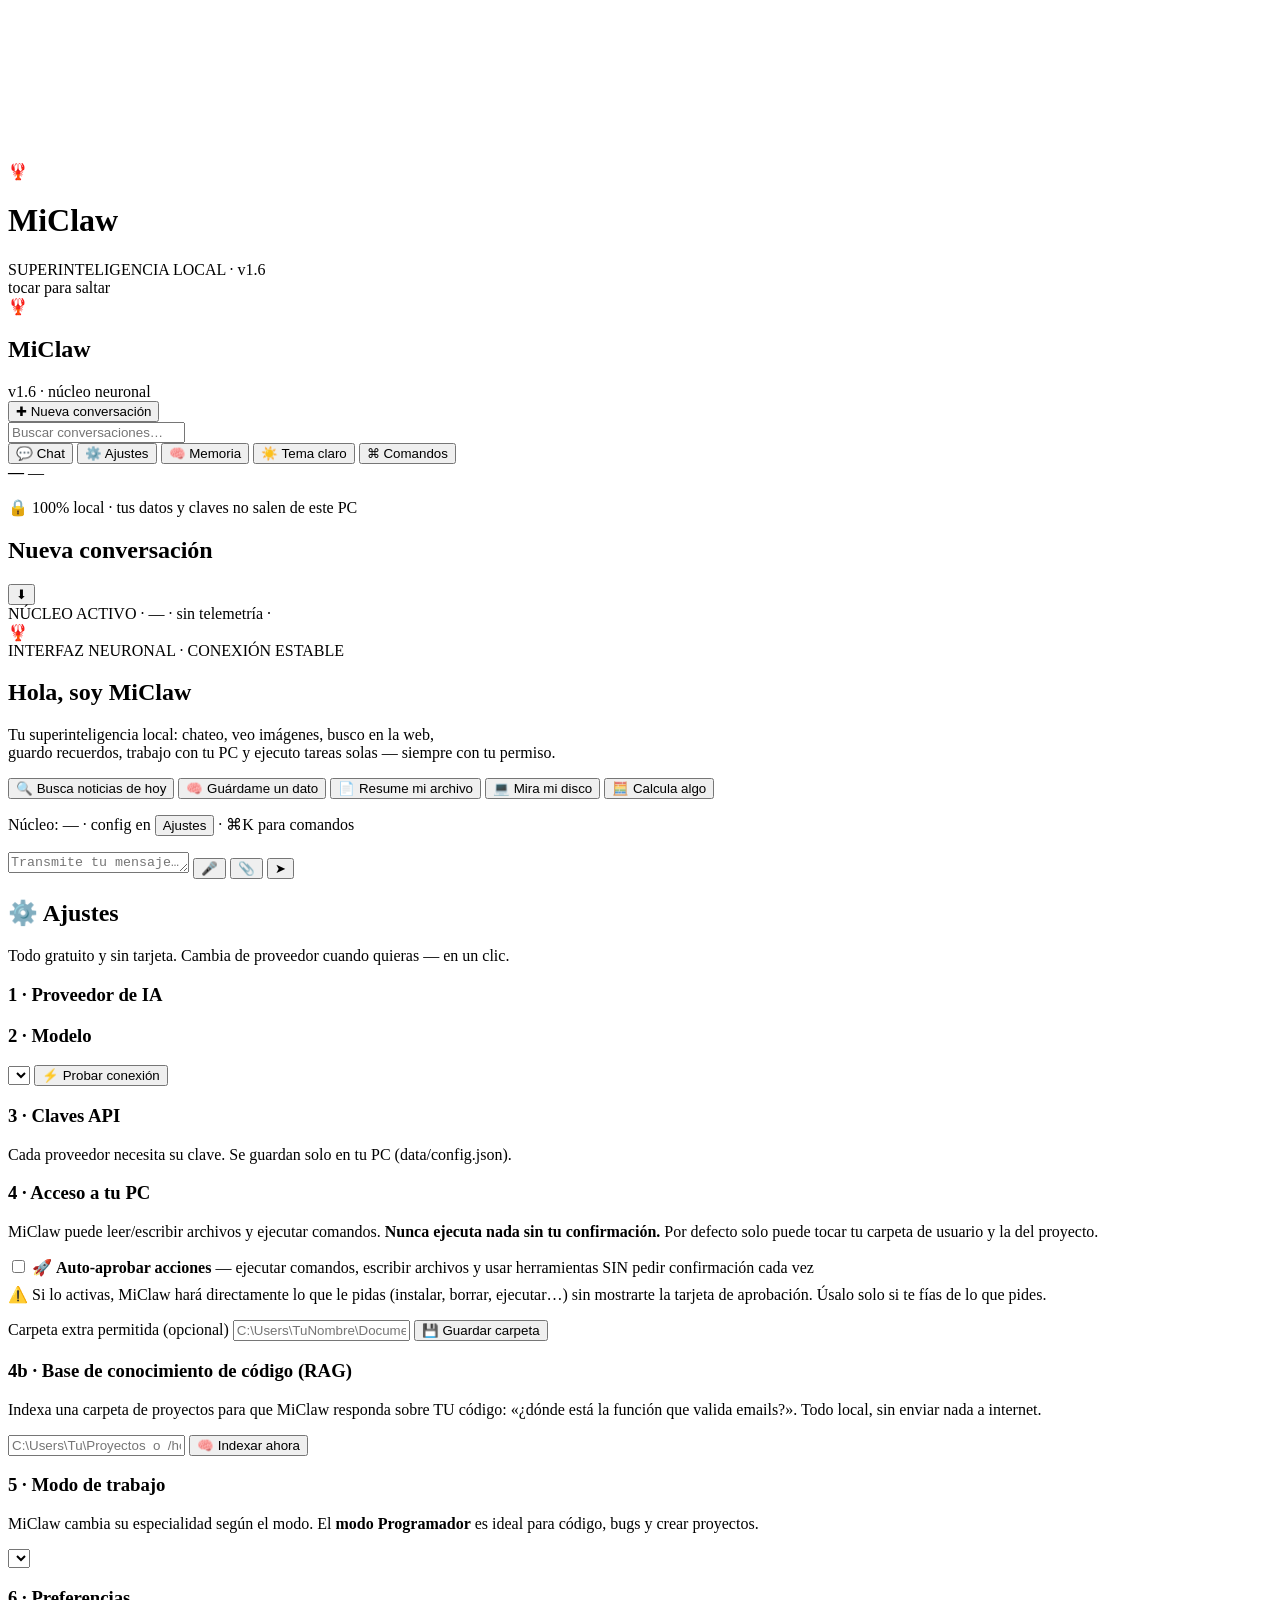
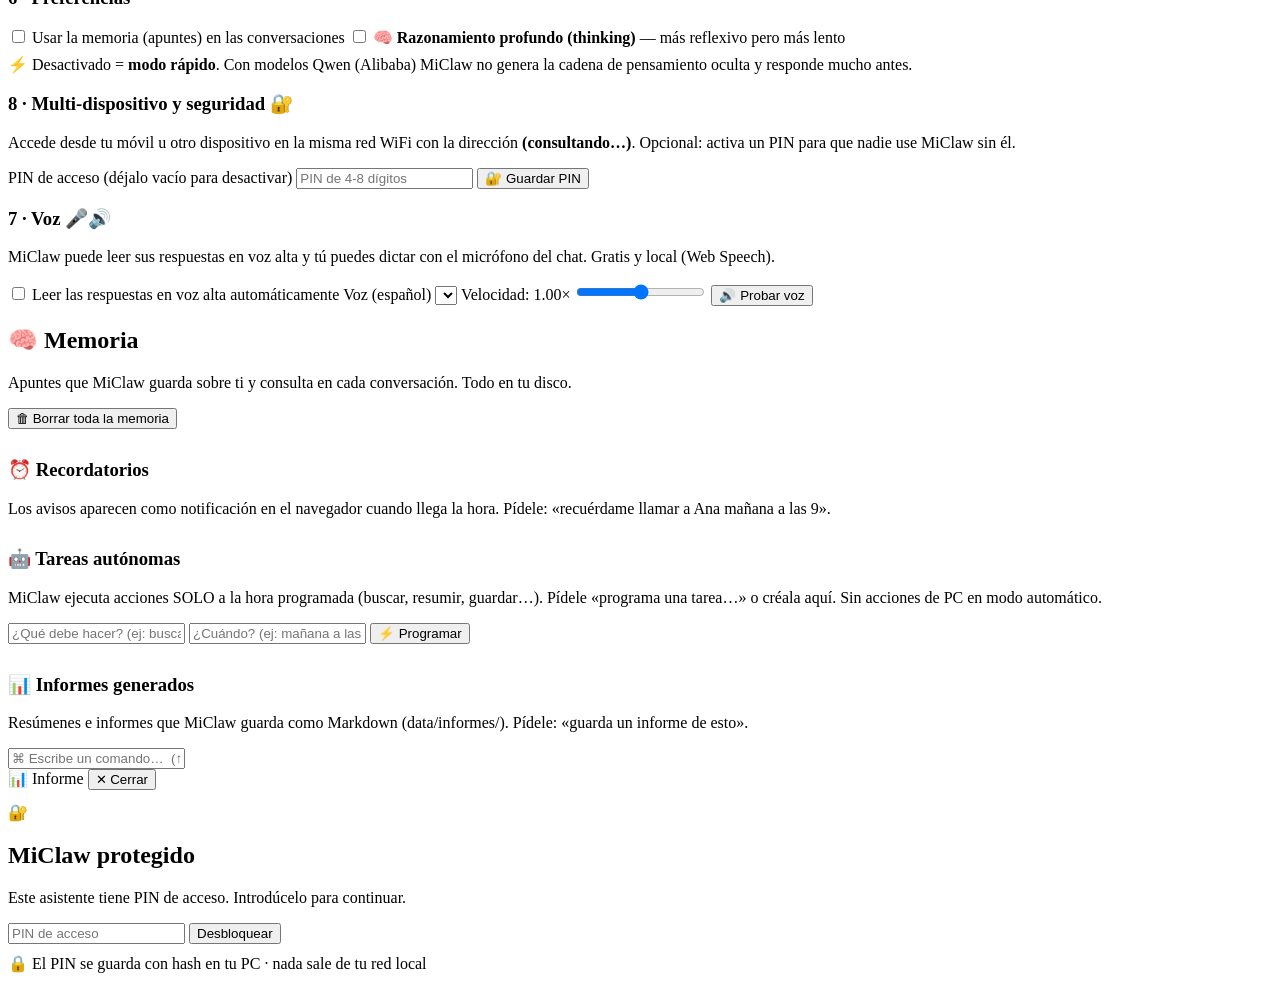
==== commit 8c459348: "v1.6: panel de actividad en vivo (ves qué piensa y hace MiClaw) - Frontend: mientras responde, el ch" ====
--- a/asistente/static/index.html
+++ b/asistente/static/index.html
@@ -14,7 +14,7 @@
 <div id="boot" class="boot">
   <div class="boot-core">🦞</div>
   <h1 class="boot-title">MiClaw</h1>
-  <div class="boot-sub">SUPERINTELIGENCIA LOCAL · v1.5</div>
+  <div class="boot-sub">SUPERINTELIGENCIA LOCAL · v1.6</div>
   <div class="boot-bar"><div class="boot-bar-fill" id="boot-fill"></div></div>
   <div class="boot-logs" id="boot-logs"></div>
   <div class="boot-skip" id="boot-skip">tocar para saltar</div>
@@ -27,7 +27,7 @@
       <div class="brand-logo">🦞</div>
       <div class="brand-text">
         <h1>MiClaw</h1>
-        <span class="version">v1.5 · núcleo neuronal</span>
+        <span class="version">v1.6 · núcleo neuronal</span>
       </div>
     </div>
 
